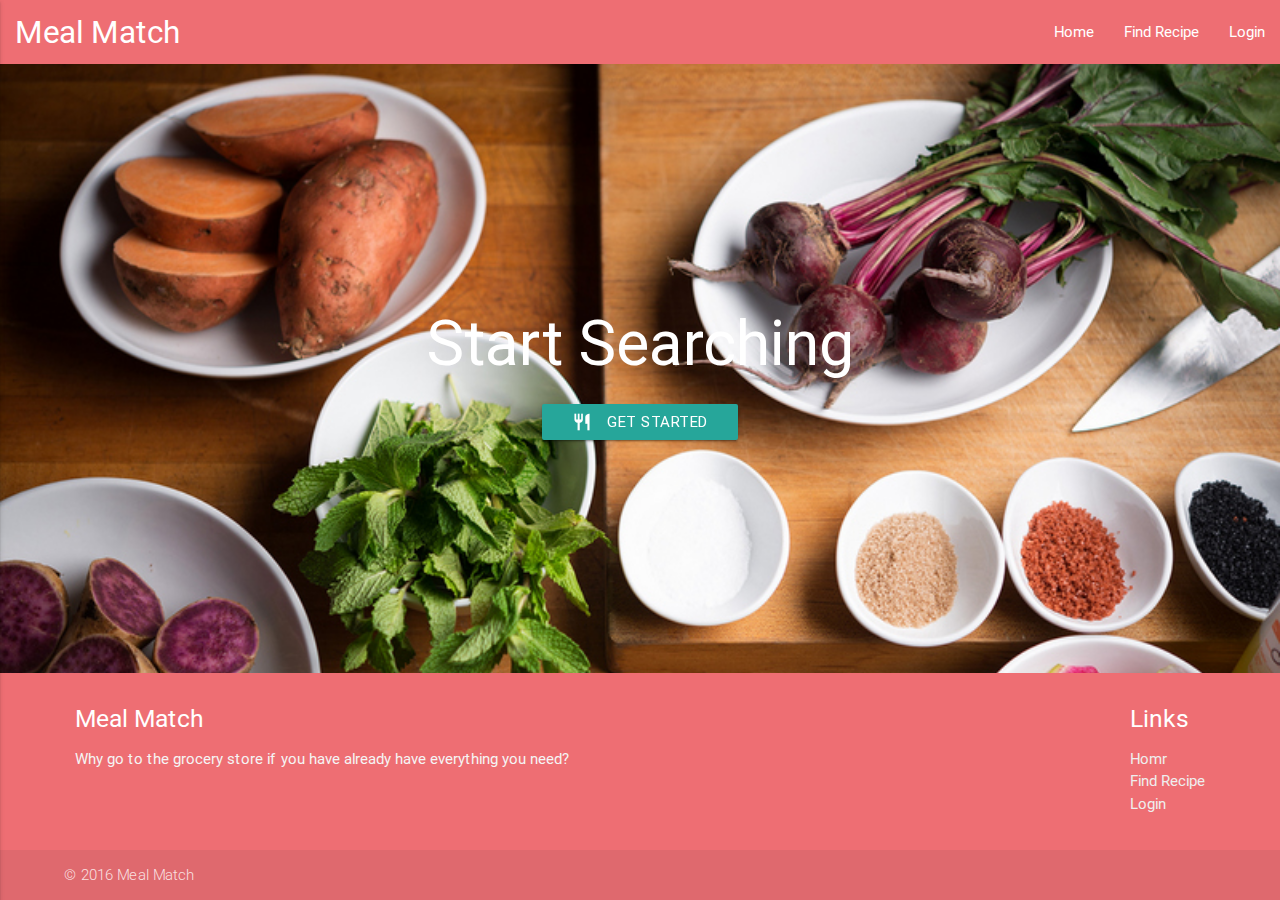
==== index.html @ 81e80c88 "initial commit" ====
<!DOCTYPE html>
<html>
  <head>
    <meta charset="utf-8">
    <!--Let browser know website is optimized for mobile-->
    <meta name="viewport" content="width=device-width, initial-scale=1.0"/>
    <title>Meal Match</title>

    <!-- <script defer src="https://code.jquery.com/jquery-2.1.1.min.js"></script> -->
    <script defer src="https://code.jquery.com/jquery-2.2.4.min.js"></script>
    <script defer src="js/materialize.min.js"></script>
    <script defer src="js/index.js"></script>

    <!--Import Google Icon Font-->
     <link href="http://fonts.googleapis.com/icon?family=Material+Icons" rel="stylesheet">
     <!--Import materialize.css-->
     <link href="css/materialize.min.css" rel="stylesheet">
     <link href="css/index.css" rel="stylesheet">
  </head>
  <body>
    <header>
      <nav>
        <div class="nav-wrapper">
          <a href="index.html" class="brand-logo">Meal Match</a>
          <a href="#" data-activates="mobile-demo" class="button-collapse"><i class="material-icons">menu</i></a>
          <ul id="nav-mobile" class="right hide-on-med-and-down">
            <li><a href="index.html">Home</a></li>
            <li><a href="order.html">Find Recipe</a></li>
            <li><a href="#">Login</a></li>
          </ul>
          <ul class="side-nav" id="mobile-demo">
            <li><a href="index.html">Home</a></li>
            <li><a href="order.html">Find Recipe</a></li>
            <li><a href="#">Login</a></li>
          </ul>
        </div>
      </nav>
    </header>

    <main class="valign-wrapper landing">
      <div class="row">
        <div id="landing-image" class="col s12 center-align">
          <h1 class="white-text">Start Searching</h5>
          <a href="order.html" class="waves-effect waves-light btn"><i class="material-icons left">restaurant</i>Get Started</a>
        </div>
      </div>
    </main>

    <footer class="page-footer">
      <div class="container">
        <div id="footer-links" class="row">
          <div class="col l6 s12">
            <h5 class="white-text">Meal Match</h5>
            <p class="grey-text text-lighten-4">Why go to the grocery store if you have already have everything you need?</p>
          </div>
          <div class="col l4 offset-l2 s12">
            <div class="right">
              <h5 class="white-text">Links</h5>
              <ul>
                <li><a class="grey-text text-lighten-3" href="index.html">Homr</a></li>
                <li><a class="grey-text text-lighten-3" href="order.html">Find Recipe</a></li>
                <li><a class="grey-text text-lighten-3" href="#!">Login</a></li>
              </ul>
            </div>
          </div>
        </div>
      </div>
      <div class="footer-copyright">
        <div class="container">
        © 2016 Meal Match
        </div>
      </div>
    </footer>
  </body>
</html>
---- css/index.css ----
/*
body {
  display: flex;
  flex-direction: column;
  min-height: 100vh;
}

main {
  flex: 1 0 auto;
}*/

body {
  display: flex;
  flex-direction: column;
  min-height: 100vh;
}

.landing {
  background-image: url('../images/mise-en-place-4.jpg');
  background-size: cover;
}

main {
  flex: 1 0 auto;
}

.content {
  margin-bottom: 0;
}

.container .row {
  margin-left: 0;
  margin-right: 0;
}

.container {
  width: 90%;
}

.submit {
  display: flex;
  flex-direction: column;
}

.radio-btn {
  margin-top: 15px;
}

a.brand-logo {
  margin-left: 15px;
}

footer.page-footer {
  margin-top: 0;
}

#footer-links {
  display: flex;
  justify-content: space-between;
}

nav .input-field label i {
  color: black;
}

.input-field {
  background-color: white;
  margin-top: 0;
}

nav .input-field label.active i {
  color: black;
}

.ingredient {
  display: flex;
  align-items: center;
}

.addIcon {
  text-align: left;
}

i.add {
  border-radius: 9px;
}

i.add:hover, i.clearList:hover {
  cursor: pointer;
}

span i.clearList {
  display: inline-block;
  margin-left: 10px;
  border-radius: 10px;
}

ul.list li {
  list-style-type: circle;
}
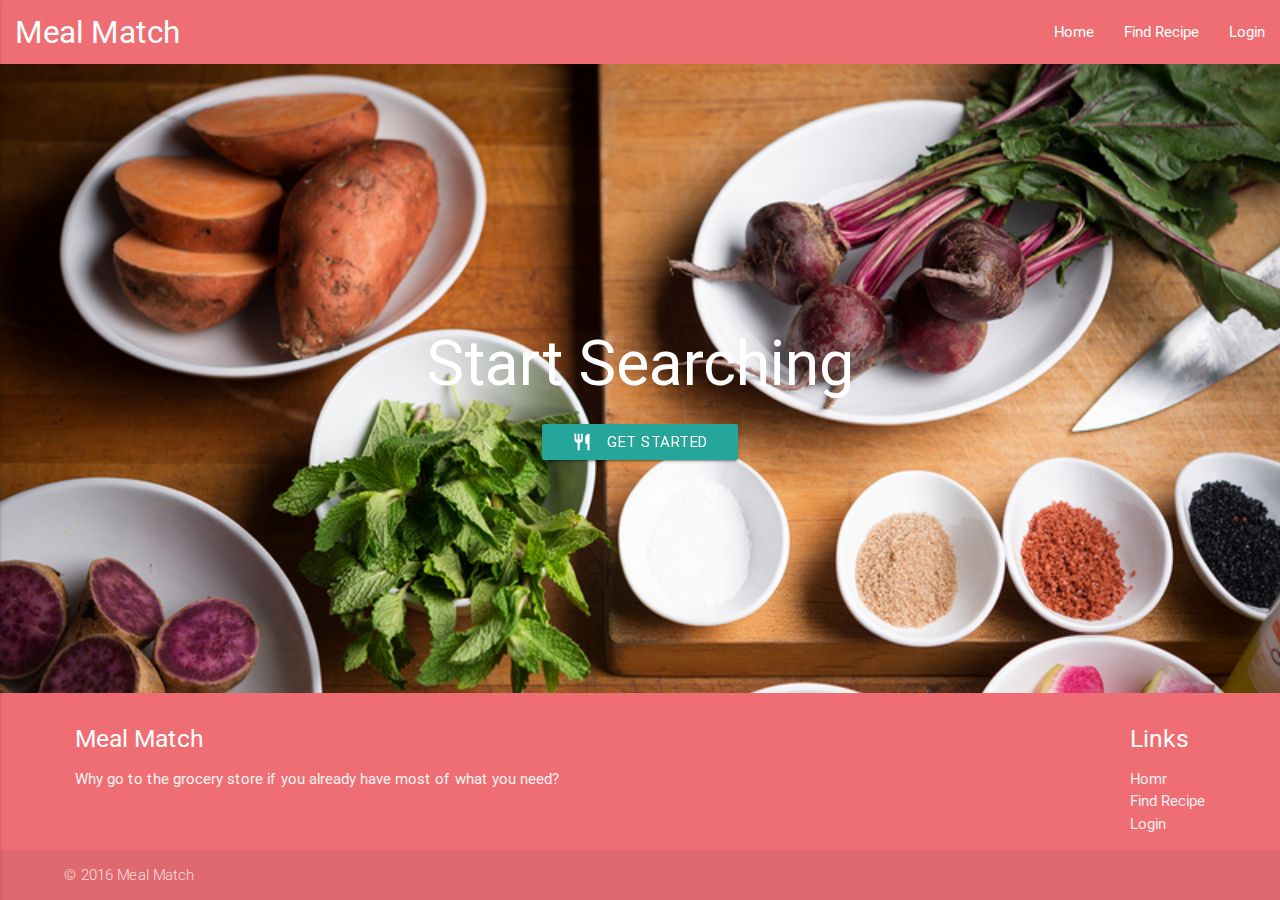
==== commit 5d1b724c: "Close #11 Refactor second Ajax call into function" ====
--- a/index.html
+++ b/index.html
@@ -51,7 +51,7 @@
         <div id="footer-links" class="row">
           <div class="col l6 s12">
             <h5 class="white-text">Meal Match</h5>
-            <p class="grey-text text-lighten-4">Why go to the grocery store if you have already have everything you need?</p>
+            <p class="grey-text text-lighten-4">Why go to the grocery store if you already have most of what you need?</p>
           </div>
           <div class="col l4 offset-l2 s12">
             <div class="right">
--- a/css/index.css
+++ b/css/index.css
@@ -78,7 +78,7 @@
 }
 
 .addIcon {
-  text-align: left;
+  text-align: center;
 }
 
 i.add {
@@ -98,3 +98,20 @@
 ul.list li {
   list-style-type: circle;
 }
+
+.search-terms {
+  font-style: italic;
+}
+
+img {
+  max-width: 100%;
+  max-width: 100%;
+}
+
+.row {
+  margin-bottom: 0;
+}
+
+.clearBtn {
+  margin-bottom: 20px;
+}
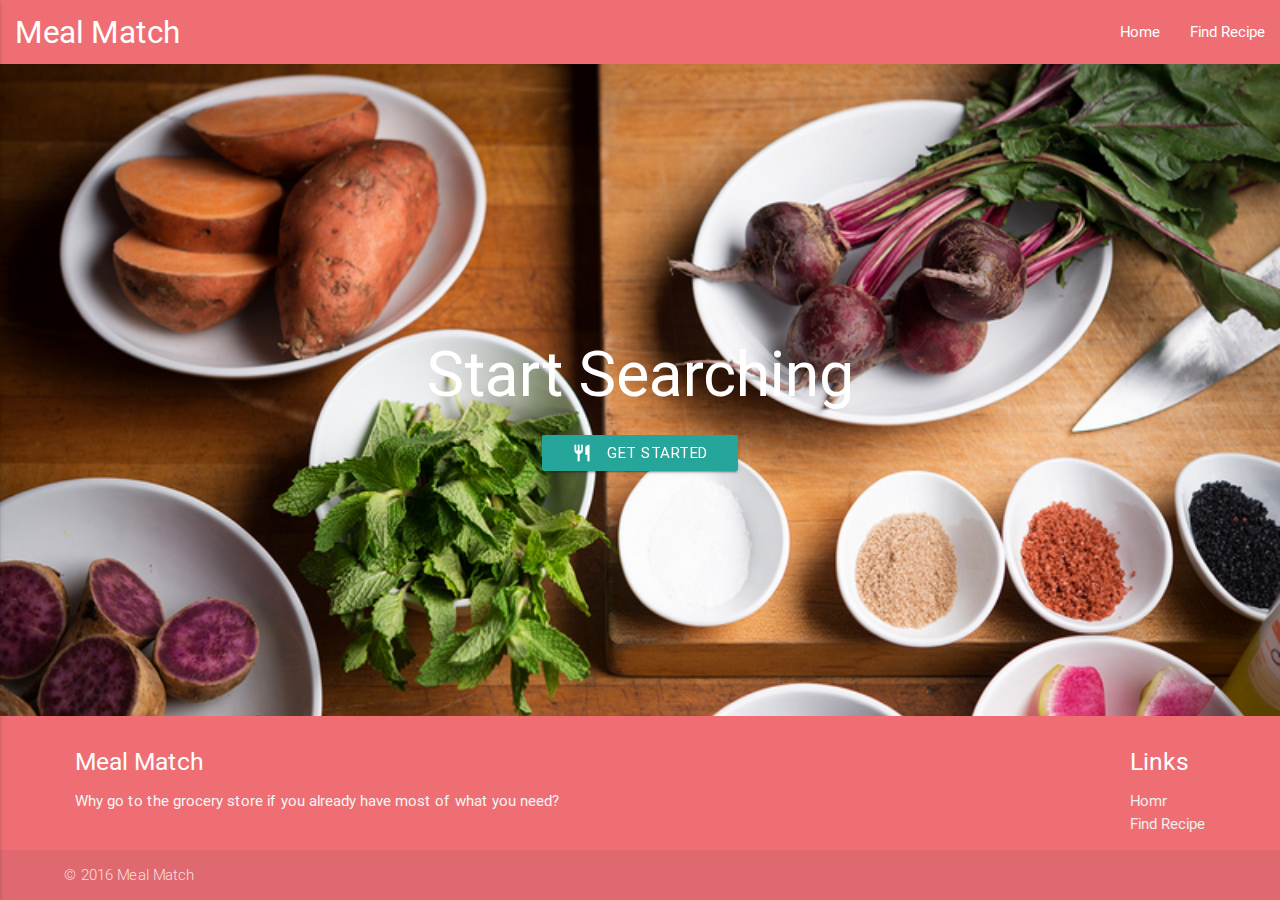
==== commit 581cee2b: "Added CNAME" ====
--- a/index.html
+++ b/index.html
@@ -26,12 +26,10 @@
           <ul id="nav-mobile" class="right hide-on-med-and-down">
             <li><a href="index.html">Home</a></li>
             <li><a href="order.html">Find Recipe</a></li>
-            <li><a href="#">Login</a></li>
           </ul>
           <ul class="side-nav" id="mobile-demo">
             <li><a href="index.html">Home</a></li>
             <li><a href="order.html">Find Recipe</a></li>
-            <li><a href="#">Login</a></li>
           </ul>
         </div>
       </nav>
@@ -59,7 +57,6 @@
               <ul>
                 <li><a class="grey-text text-lighten-3" href="index.html">Homr</a></li>
                 <li><a class="grey-text text-lighten-3" href="order.html">Find Recipe</a></li>
-                <li><a class="grey-text text-lighten-3" href="#!">Login</a></li>
               </ul>
             </div>
           </div>
--- a/css/index.css
+++ b/css/index.css
@@ -37,10 +37,11 @@
   width: 90%;
 }
 
-.submit {
+/*this spreads the submit button out 12 materialize units*/
+/*.submit {
   display: flex;
   flex-direction: column;
-}
+}*/
 
 .radio-btn {
   margin-top: 15px;
@@ -85,7 +86,7 @@
   border-radius: 9px;
 }
 
-i.add:hover, i.clearList:hover {
+i.add:hover, i.clearList:hover, .scroll:hover {
   cursor: pointer;
 }
 
@@ -95,8 +96,9 @@
   border-radius: 10px;
 }
 
-ul.list li {
-  list-style-type: circle;
+ul.list {
+  margin-top: 0;
+  margin-bottom: 0;
 }
 
 .search-terms {
@@ -114,4 +116,34 @@
 
 .clearBtn {
   margin-bottom: 20px;
+  margin-top: 20px;
 }
+
+.card .card-content .card-title {
+  line-height: 15px;
+}
+
+.card .card-title {
+  font-size: 15px;
+}
+
+.card .card-content {
+  padding: 10px;
+}
+
+.test {
+  position: fixed;
+}
+
+div.submit {
+  margin-top: 20px;
+  margin-bottom: 20px;
+}
+
+div.list {
+  margin-top: 20px;
+}
+
+.display, div.scroll {
+  display: none;
+}
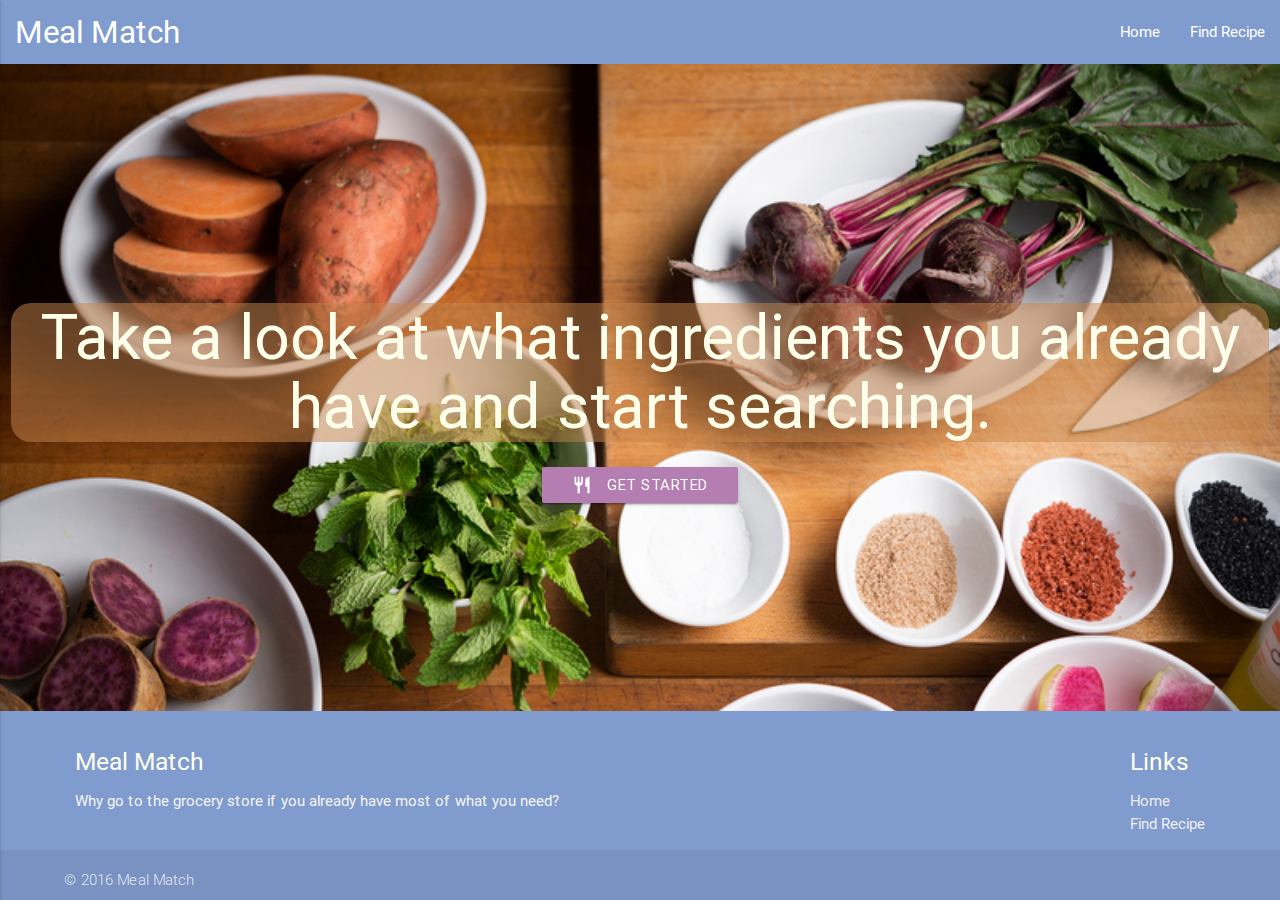
==== commit 7e50cc8b: "Updated Q1 project" ====
--- a/index.html
+++ b/index.html
@@ -6,7 +6,6 @@
     <meta name="viewport" content="width=device-width, initial-scale=1.0"/>
     <title>Meal Match</title>
 
-    <!-- <script defer src="https://code.jquery.com/jquery-2.1.1.min.js"></script> -->
     <script defer src="https://code.jquery.com/jquery-2.2.4.min.js"></script>
     <script defer src="js/materialize.min.js"></script>
     <script defer src="js/index.js"></script>
@@ -38,7 +37,7 @@
     <main class="valign-wrapper landing">
       <div class="row">
         <div id="landing-image" class="col s12 center-align">
-          <h1 class="white-text">Start Searching</h5>
+          <h1 class="fonts">Take a look at what ingredients you already have and start searching.</h5>
           <a href="order.html" class="waves-effect waves-light btn"><i class="material-icons left">restaurant</i>Get Started</a>
         </div>
       </div>
@@ -48,14 +47,14 @@
       <div class="container">
         <div id="footer-links" class="row">
           <div class="col l6 s12">
-            <h5 class="white-text">Meal Match</h5>
+            <h5 class="fonts">Meal Match</h5>
             <p class="grey-text text-lighten-4">Why go to the grocery store if you already have most of what you need?</p>
           </div>
           <div class="col l4 offset-l2 s12">
             <div class="right">
-              <h5 class="white-text">Links</h5>
+              <h5 class="fonts">Links</h5>
               <ul>
-                <li><a class="grey-text text-lighten-3" href="index.html">Homr</a></li>
+                <li><a class="grey-text text-lighten-3" href="index.html">Home</a></li>
                 <li><a class="grey-text text-lighten-3" href="order.html">Find Recipe</a></li>
               </ul>
             </div>
--- a/css/index.css
+++ b/css/index.css
@@ -35,6 +35,7 @@
 
 .container {
   width: 90%;
+  margin-top: 5px;
 }
 
 /*this spreads the submit button out 12 materialize units*/
@@ -124,7 +125,7 @@
 }
 
 .card .card-title {
-  font-size: 15px;
+  font-size: 13px;
 }
 
 .card .card-content {
@@ -147,3 +148,40 @@
 .display, div.scroll {
   display: none;
 }
+
+nav, footer.page-footer, #footer-links {
+  background-color: #809BCE;
+}
+
+.btn:hover, .btn, .btn:focus {
+  background-color: #B47EB3;
+}
+
+.add-recipes {
+  background-color: #B47EB3;
+}
+
+h1 {
+  background: rgba(199, 134, 76, 0.5);
+  border-radius: 20px;
+}
+
+nav, footer, {
+  color: #FDFFF7;
+}
+
+.fonts {
+  color: #FEFFEA;
+}
+
+.card-content p {
+  font-size: 13px;
+}
+
+.holder {
+  opacity: .3;
+}
+
+main.container {
+  max-width: 1024px;
+}
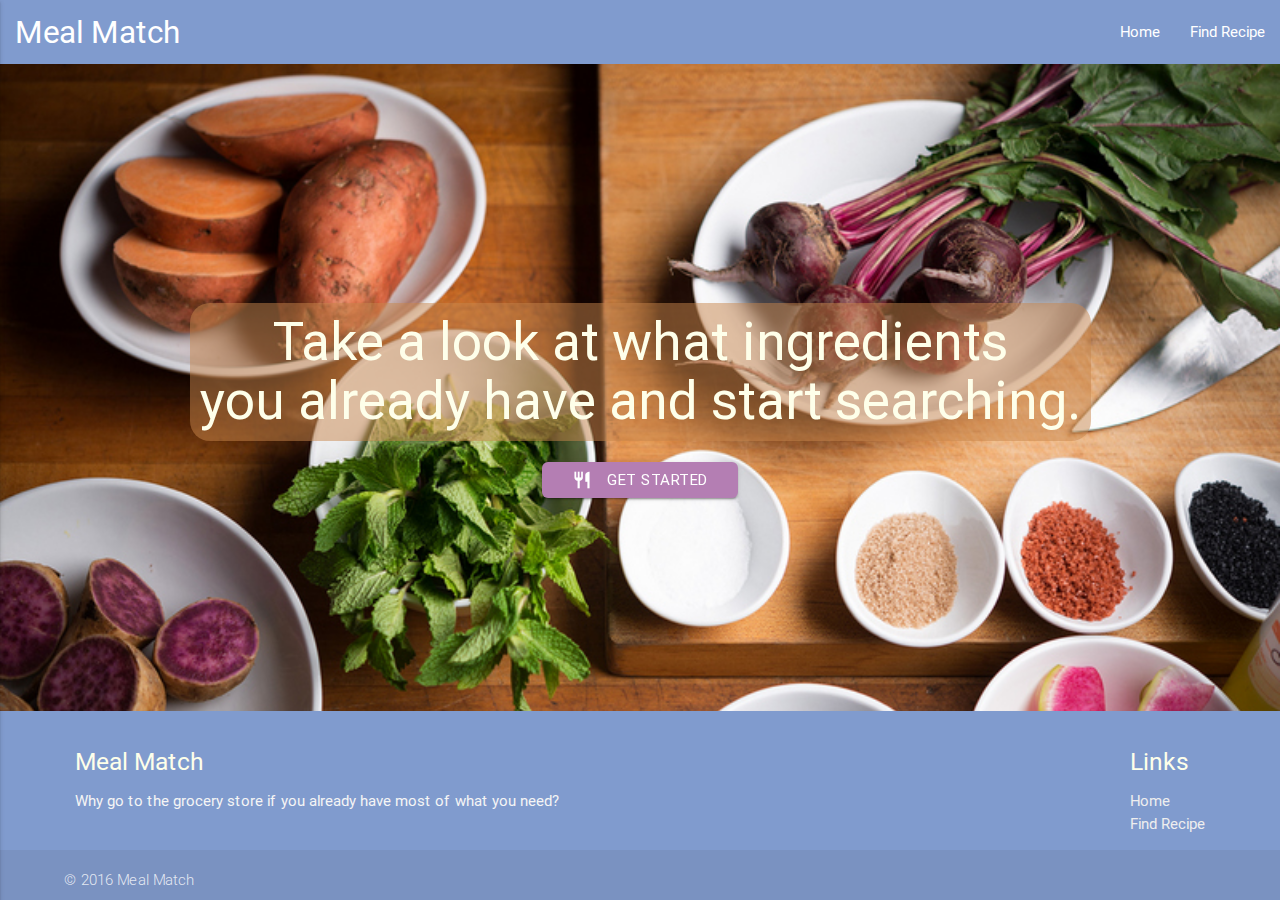
==== commit 2e8692dc: "Updated Q1 project" ====
--- a/index.html
+++ b/index.html
@@ -1,5 +1,6 @@
 <!DOCTYPE html>
 <html>
+
   <head>
     <meta charset="utf-8">
     <!--Let browser know website is optimized for mobile-->
@@ -11,11 +12,12 @@
     <script defer src="js/index.js"></script>
 
     <!--Import Google Icon Font-->
-     <link href="http://fonts.googleapis.com/icon?family=Material+Icons" rel="stylesheet">
-     <!--Import materialize.css-->
-     <link href="css/materialize.min.css" rel="stylesheet">
-     <link href="css/index.css" rel="stylesheet">
+    <link href="http://fonts.googleapis.com/icon?family=Material+Icons" rel="stylesheet">
+    <!--Import materialize.css-->
+    <link href="css/materialize.min.css" rel="stylesheet">
+    <link href="css/index.css" rel="stylesheet">
   </head>
+
   <body>
     <header>
       <nav>
@@ -24,11 +26,11 @@
           <a href="#" data-activates="mobile-demo" class="button-collapse"><i class="material-icons">menu</i></a>
           <ul id="nav-mobile" class="right hide-on-med-and-down">
             <li><a href="index.html">Home</a></li>
-            <li><a href="order.html">Find Recipe</a></li>
+            <li><a href="search.html">Find Recipe</a></li>
           </ul>
           <ul class="side-nav" id="mobile-demo">
             <li><a href="index.html">Home</a></li>
-            <li><a href="order.html">Find Recipe</a></li>
+            <li><a href="search.html">Find Recipe</a></li>
           </ul>
         </div>
       </nav>
@@ -37,8 +39,8 @@
     <main class="valign-wrapper landing">
       <div class="row">
         <div id="landing-image" class="col s12 center-align">
-          <h1 class="fonts">Take a look at what ingredients you already have and start searching.</h5>
-          <a href="order.html" class="waves-effect waves-light btn"><i class="material-icons left">restaurant</i>Get Started</a>
+          <h2 class="fonts">Take a look at what ingredients<br>you already have and start searching.</h2>
+          <a href="search.html" class="waves-effect waves-light btn"><i class="material-icons left">restaurant</i>Get Started</a>
         </div>
       </div>
     </main>
@@ -55,7 +57,7 @@
               <h5 class="fonts">Links</h5>
               <ul>
                 <li><a class="grey-text text-lighten-3" href="index.html">Home</a></li>
-                <li><a class="grey-text text-lighten-3" href="order.html">Find Recipe</a></li>
+                <li><a class="grey-text text-lighten-3" href="search.html">Find Recipe</a></li>
               </ul>
             </div>
           </div>
@@ -67,5 +69,7 @@
         </div>
       </div>
     </footer>
+
   </body>
+
 </html>
--- a/css/index.css
+++ b/css/index.css
@@ -1,152 +1,208 @@
-/*
 body {
   display: flex;
   flex-direction: column;
   min-height: 100vh;
 }
 
+/* HEADER & NAV BAR ******************/
+
+a.brand-logo {
+  margin-left: 15px;
+}
+
+/* MAIN ******************************/
+
 main {
   flex: 1 0 auto;
-}*/
-
-body {
-  display: flex;
-  flex-direction: column;
-  min-height: 100vh;
-}
-
+}
+
+main.container {
+  max-width: 1024px;
+}
+
+/*index.html*/
 .landing {
   background-image: url('../images/mise-en-place-4.jpg');
   background-size: cover;
 }
 
-main {
-  flex: 1 0 auto;
-}
-
-.content {
+h2 {
+  background: rgba(199, 134, 76, 0.5);
+  border-radius: 20px;
+  padding: 10px;
+}
+
+p > a {
+  font-size: 12px;
+}
+
+/*search.html*/
+
+/*need this for main but maybe not footer put in other section if uesed for both*/
+.container {
+  width: 90%;
+  margin-top: 5px;
+}
+
+.clear-btn-div {
+  margin-bottom: 20px;
+  margin-top: 20px;
+}
+
+.ingredient {
+  display: flex;
+  align-items: center;
+}
+
+#ingredient {
+  margin: 10px 0;
+}
+
+.add-icon {
+  text-align: center;
+}
+
+.input-field {
+  background-color: white;
+  margin-top: 0;
+}
+
+nav .input-field label i {
+  color: black;
+}
+
+nav .input-field label.active i {
+  color: black;
+}
+
+.row .col .input-form {
+  padding-left: 0;
+}
+
+i.add {
+  border-radius: 9px;
+}
+
+i.add:hover, i.clear-list:hover, .scroll:hover {
+  cursor: pointer;
+}
+
+span i.clear-list {
+  display: inline-block;
+  margin-left: 10px;
+  border-radius: 10px;
+}
+
+ul.list {
+  margin-top: 0;
   margin-bottom: 0;
 }
 
+div.submit {
+  margin-top: 20px;
+  margin-bottom: 20px;
+}
+
+span.key {
+  font-size: 12px;
+}
+
+div.key {
+  margin-bottom: 10px;
+}
+
+div.key-div {
+  border: 1px dashed rgb(186, 186, 186);
+  border-radius: 10px;
+  margin-top: 20px;
+}
+
+.search-terms {
+  font-style: italic;
+}
+
+.add-recipes {
+  background-color: #B47EB3;
+}
+
+div.list {
+  margin-top: 20px;
+}
+
+.display, div.scroll {
+  display: none;
+}
+
+#scroll-up > p {
+  margin-top: 0;
+}
+
+.ingredient-details {
+  display: flex;
+  flex-direction: column;
+}
+
+.card .card-action * {
+  padding: 0;
+}
+
+.card .card-action {
+  padding: 10px;
+}
+
+.ingredient-details div:nth-child(2) {
+  padding-top: 5px;
+}
+
+.card .card-content .card-title {
+  line-height: 15px;
+}
+
+.card .card-title {
+  font-size: 14px;
+}
+
+.card .card-content {
+  padding: 5px;
+}
+
+.card-content p {
+  font-size: 13px;
+}
+
+#more-recipes {
+  margin: 10px 0;
+}
+/* FOOTER ****************************/
+
+/*maybe don't need this*/
 .container .row {
   margin-left: 0;
   margin-right: 0;
 }
 
-.container {
-  width: 90%;
-  margin-top: 5px;
-}
-
-/*this spreads the submit button out 12 materialize units*/
-/*.submit {
-  display: flex;
-  flex-direction: column;
-}*/
-
-.radio-btn {
-  margin-top: 15px;
-}
-
-a.brand-logo {
-  margin-left: 15px;
+.fonts {
+  color: #FEFFEA;
 }
 
 footer.page-footer {
   margin-top: 0;
 }
 
+/*not sure what justify content does, seems not to effect the page*/
 #footer-links {
   display: flex;
   justify-content: space-between;
 }
 
-nav .input-field label i {
-  color: black;
-}
-
-.input-field {
-  background-color: white;
-  margin-top: 0;
-}
-
-nav .input-field label.active i {
-  color: black;
-}
-
-.ingredient {
-  display: flex;
-  align-items: center;
-}
-
-.addIcon {
-  text-align: center;
-}
-
-i.add {
-  border-radius: 9px;
-}
-
-i.add:hover, i.clearList:hover, .scroll:hover {
-  cursor: pointer;
-}
-
-span i.clearList {
-  display: inline-block;
-  margin-left: 10px;
-  border-radius: 10px;
-}
-
-ul.list {
-  margin-top: 0;
-  margin-bottom: 0;
-}
-
-.search-terms {
-  font-style: italic;
-}
-
-img {
-  max-width: 100%;
-  max-width: 100%;
-}
+/* MULTIPLE SECTIONS *****************/
 
 .row {
   margin-bottom: 0;
 }
 
-.clearBtn {
-  margin-bottom: 20px;
-  margin-top: 20px;
-}
-
-.card .card-content .card-title {
-  line-height: 15px;
-}
-
-.card .card-title {
-  font-size: 13px;
-}
-
-.card .card-content {
-  padding: 10px;
-}
-
-.test {
-  position: fixed;
-}
-
-div.submit {
-  margin-top: 20px;
-  margin-bottom: 20px;
-}
-
-div.list {
-  margin-top: 20px;
-}
-
-.display, div.scroll {
-  display: none;
+nav, footer {
+  color: #FDFFF7;
 }
 
 nav, footer.page-footer, #footer-links {
@@ -157,31 +213,6 @@
   background-color: #B47EB3;
 }
 
-.add-recipes {
-  background-color: #B47EB3;
-}
-
-h1 {
-  background: rgba(199, 134, 76, 0.5);
-  border-radius: 20px;
-}
-
-nav, footer, {
-  color: #FDFFF7;
-}
-
-.fonts {
-  color: #FEFFEA;
-}
-
-.card-content p {
-  font-size: 13px;
-}
-
-.holder {
-  opacity: .3;
-}
-
-main.container {
-  max-width: 1024px;
-}
+.btn {
+  border-radius: 6px;
+}
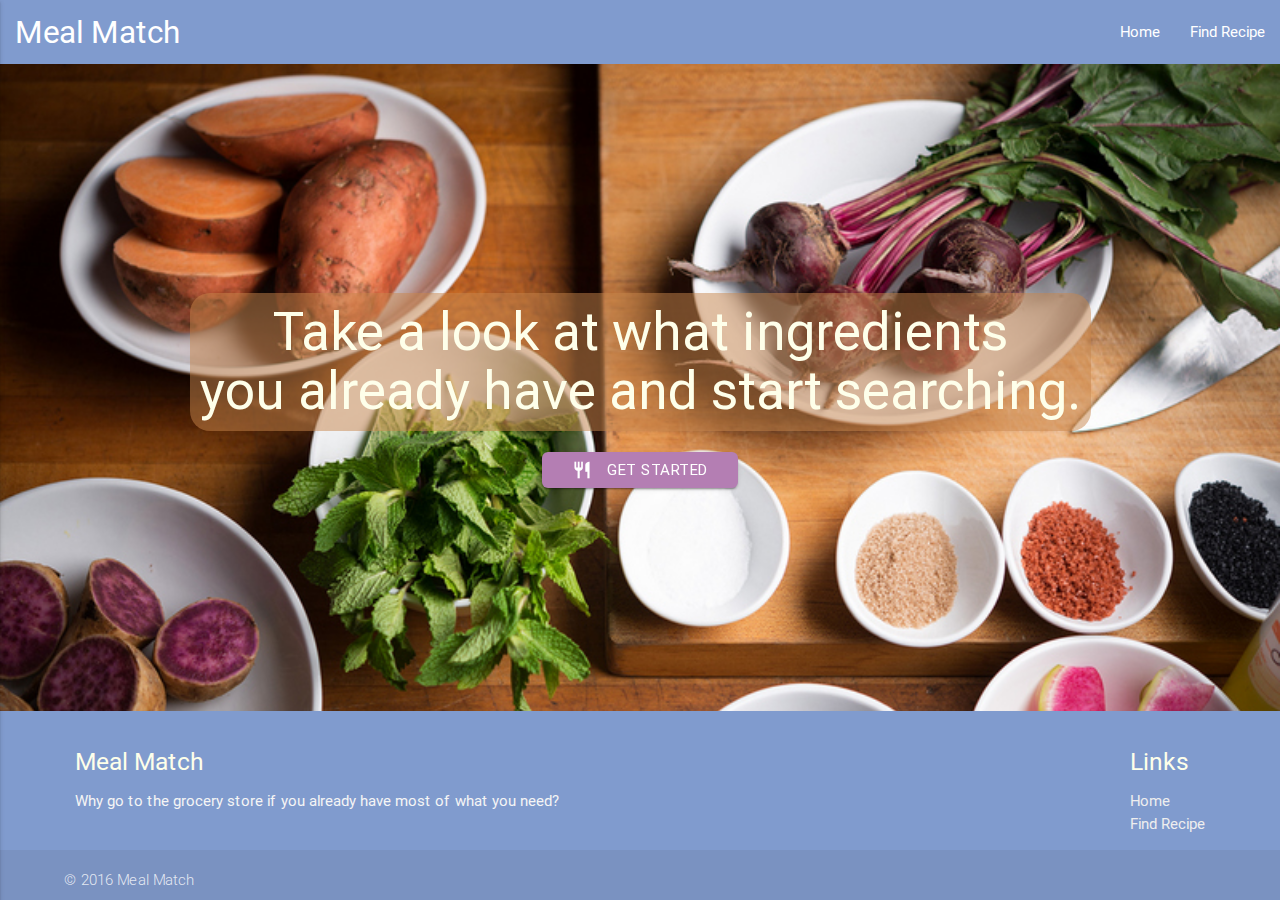
==== commit 9d0c9b51: "Close #2, Close #16; Updated project" ====
--- a/index.html
+++ b/index.html
@@ -40,7 +40,7 @@
       <div class="row">
         <div id="landing-image" class="col s12 center-align">
           <h2 class="fonts">Take a look at what ingredients<br>you already have and start searching.</h2>
-          <a href="search.html" class="waves-effect waves-light btn"><i class="material-icons left">restaurant</i>Get Started</a>
+          <a href="search.html" class="waves-effect waves-light btn search-btn"><i class="material-icons left">restaurant</i>Get Started</a>
         </div>
       </div>
     </main>
--- a/css/index.css
+++ b/css/index.css
@@ -36,6 +36,10 @@
   font-size: 12px;
 }
 
+.search-btn {
+  margin-bottom: 20px;
+}
+
 /*search.html*/
 
 /*need this for main but maybe not footer put in other section if uesed for both*/
